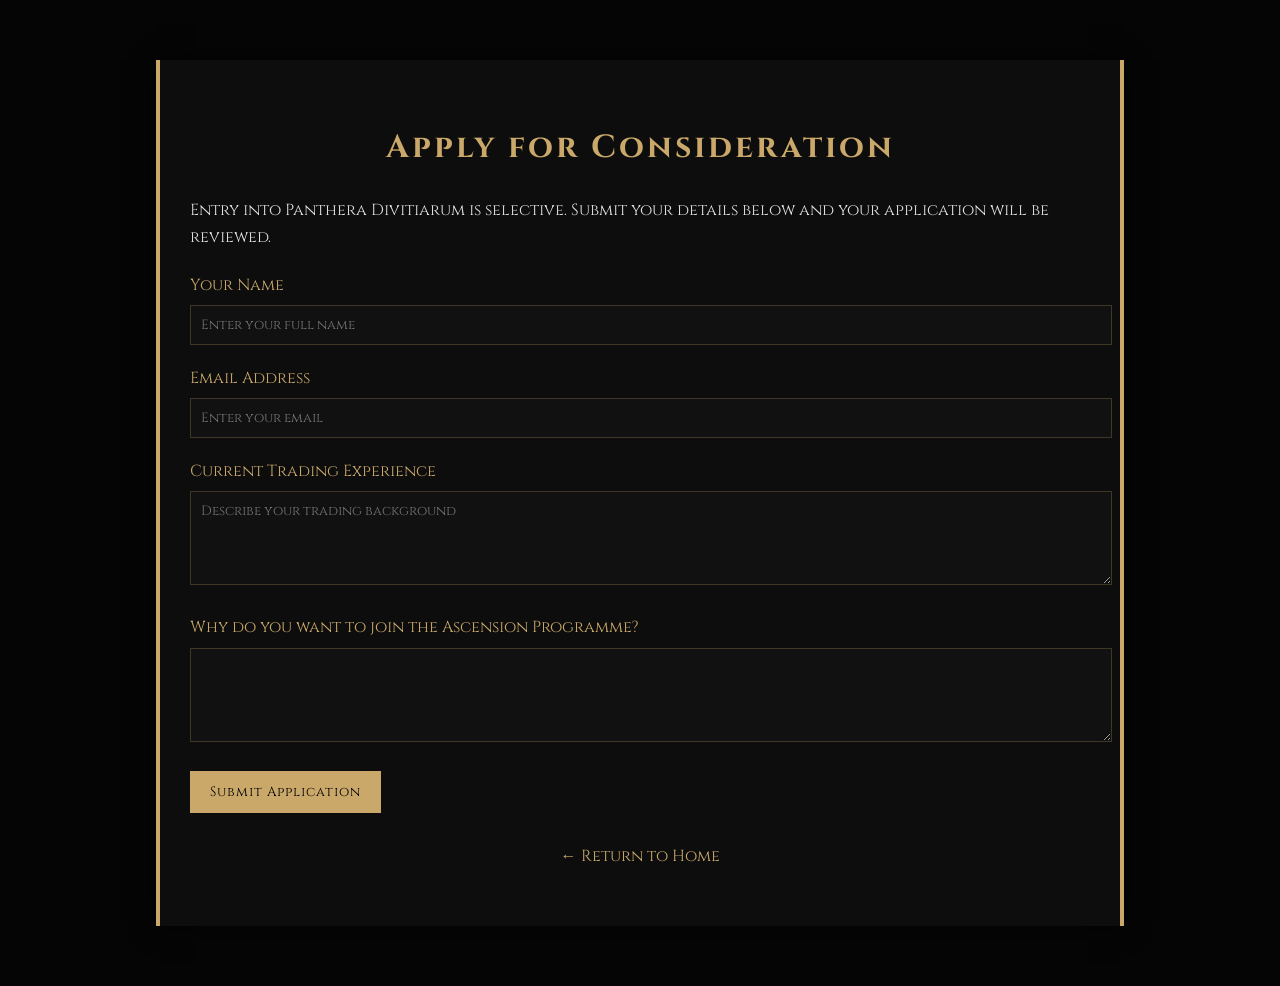
==== apply.html @ f09edc5d "Add files via upload" ====
<!DOCTYPE html>
<html lang="en">
<head>
  <meta charset="UTF-8">
  <meta name="viewport" content="width=device-width, initial-scale=1.0">
  <title>Apply — Panthera Divitiarum</title>
  <link href="https://fonts.googleapis.com/css2?family=Cinzel:wght@400;700&display=swap" rel="stylesheet">

  <style>
    body {
      margin: 0;
      background: #050505;
      color: #e0e0e0;
      font-family: 'Cinzel', serif;
      line-height: 1.7;
    }

    :root {
      --gold: #c9a86a;
      --border: rgba(201,168,106,0.25);
    }

    .wrapper {
      max-width: 900px;
      margin: 60px auto;
      padding: 40px 30px;
      border-left: 4px solid var(--gold);
      border-right: 4px solid var(--gold);
      background: rgba(255,255,255,0.03);
      box-shadow: 0 0 25px rgba(0,0,0,0.6);
    }

    h1 {
      color: var(--gold);
      text-align: center;
      letter-spacing: 3px;
    }

    label {
      display: block;
      margin-top: 20px;
      color: var(--gold);
    }

    input, textarea {
      width: 100%;
      padding: 10px;
      margin-top: 6px;
      background: #111;
      border: 1px solid var(--border);
      color: #e0e0e0;
      font-family: 'Cinzel', serif;
    }

    button {
      margin-top: 20px;
      padding: 12px 20px;
      background: var(--gold);
      border: none;
      color: #000;
      font-family: 'Cinzel', serif;
      cursor: pointer;
      letter-spacing: 1px;
    }

    .back {
      display: block;
      margin-top: 30px;
      text-align: center;
    }

    a {
      color: var(--gold);
      text-decoration: none;
    }
  </style>
</head>

<body>

  <div class="wrapper">
    <h1>Apply for Consideration</h1>

    <p>
      Entry into Panthera Divitiarum is selective. Submit your details below and your application will be reviewed.
    </p>

    <form>
      <label>Your Name</label>
      <input type="text" placeholder="Enter your full name">

      <label>Email Address</label>
      <input type="email" placeholder="Enter your email">

      <label>Current Trading Experience</label>
      <textarea rows="4" placeholder="Describe your trading background"></textarea>

      <label>Why do you want to join the Ascension Programme?</label>
      <textarea rows="4"></textarea>

      <button type="submit">Submit Application</button>
    </form>

    <p class="back">
      <a href="index.html">← Return to Home</a>
    </p>
  </div>

</body>
</html>
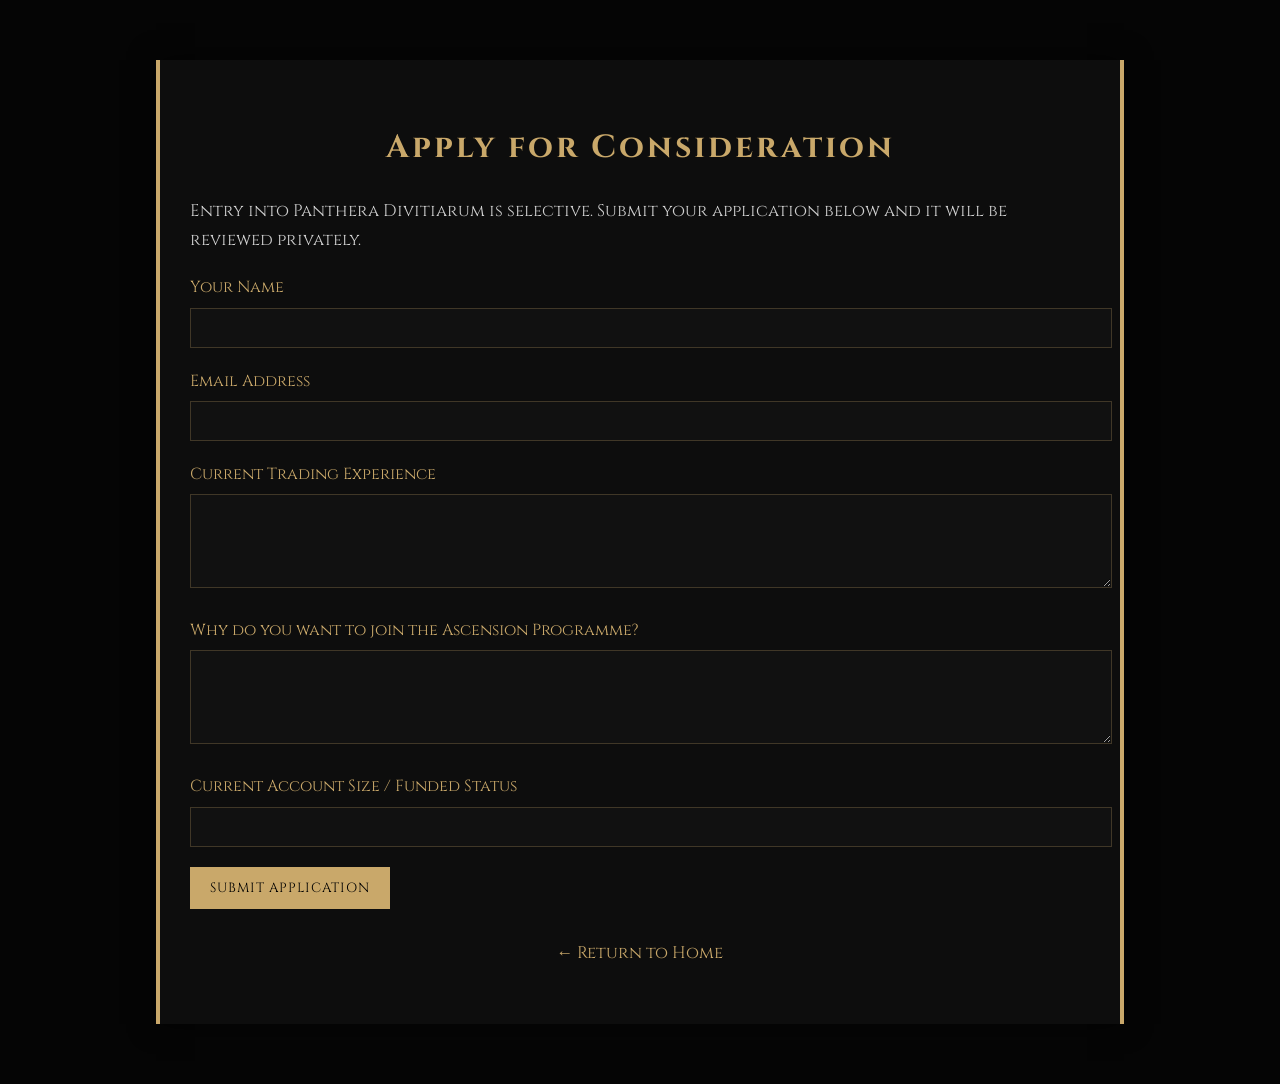
==== commit 019a71c2: "Revise application form and enhance styles Updated the application form with new fields and improved" ====
--- a/apply.html
+++ b/apply.html
@@ -36,6 +36,11 @@
       letter-spacing: 3px;
     }
 
+    p {
+      font-size: 1.05rem;
+      color: #d0d0d0;
+    }
+
     label {
       display: block;
       margin-top: 20px;
@@ -61,6 +66,7 @@
       font-family: 'Cinzel', serif;
       cursor: pointer;
       letter-spacing: 1px;
+      text-transform: uppercase;
     }
 
     .back {
@@ -73,6 +79,10 @@
       color: var(--gold);
       text-decoration: none;
     }
+
+    a:hover {
+      color: #fff;
+    }
   </style>
 </head>
 
@@ -82,21 +92,31 @@
     <h1>Apply for Consideration</h1>
 
     <p>
-      Entry into Panthera Divitiarum is selective. Submit your details below and your application will be reviewed.
+      Entry into Panthera Divitiarum is selective. Submit your application below and it will be reviewed privately.
     </p>
 
-    <form>
+    <form action="https://formsubmit.co/pantherapantheradiviate@outlook.com" method="POST">
+
+      <!-- Disable captcha -->
+      <input type="hidden" name="_captcha" value="false">
+
+      <!-- Redirect after submission -->
+      <input type="hidden" name="_next" value="https://tkaye471-source.github.io/Panthera/thank-you.html">
+
       <label>Your Name</label>
-      <input type="text" placeholder="Enter your full name">
+      <input type="text" name="Name" required>
 
       <label>Email Address</label>
-      <input type="email" placeholder="Enter your email">
+      <input type="email" name="Email" required>
 
       <label>Current Trading Experience</label>
-      <textarea rows="4" placeholder="Describe your trading background"></textarea>
+      <textarea name="Experience" rows="4" required></textarea>
 
       <label>Why do you want to join the Ascension Programme?</label>
-      <textarea rows="4"></textarea>
+      <textarea name="Reason" rows="4" required></textarea>
+
+      <label>Current Account Size / Funded Status</label>
+      <input type="text" name="Account Status" required>
 
       <button type="submit">Submit Application</button>
     </form>
@@ -107,4 +127,4 @@
   </div>
 
 </body>
-</html>+</html>
